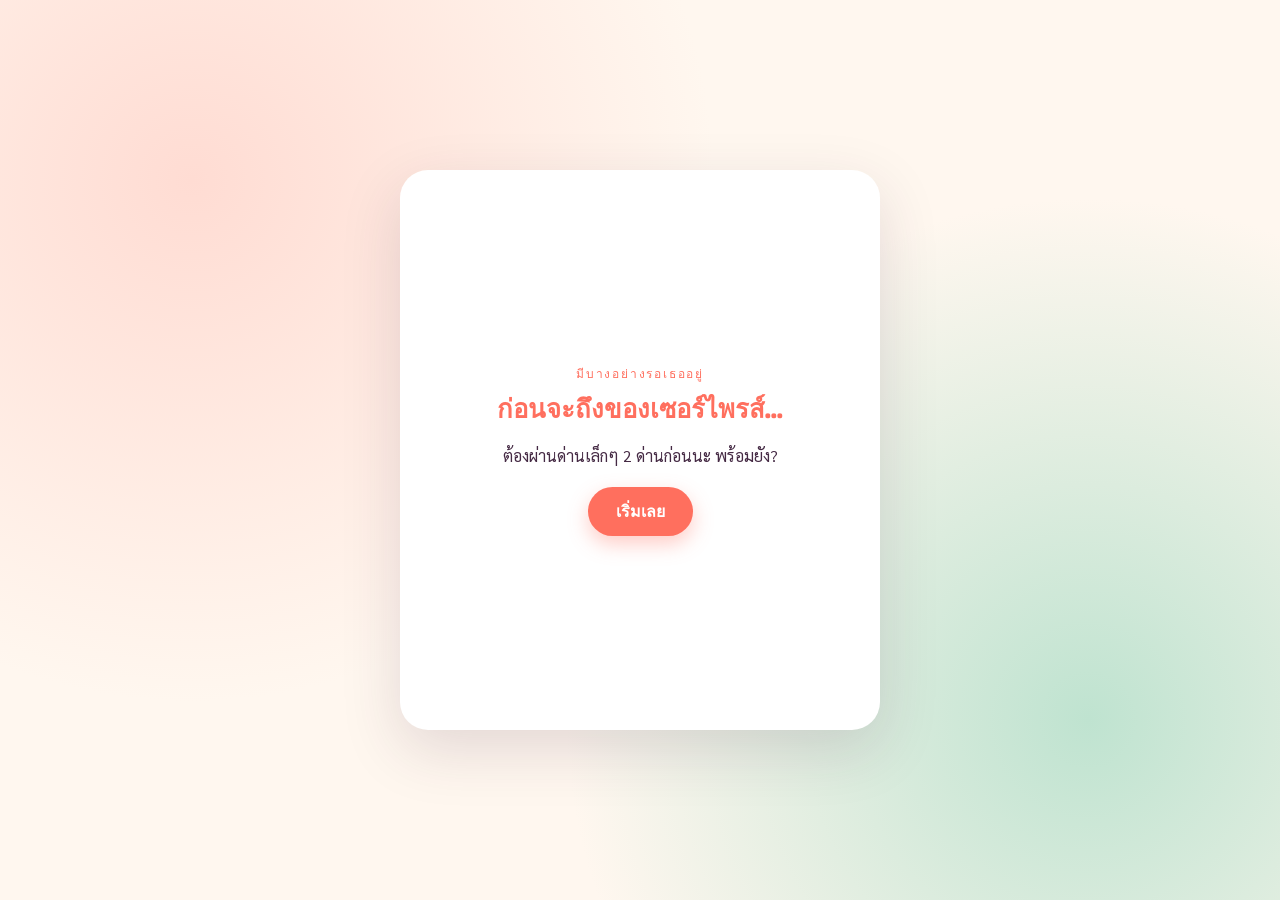
==== index.html @ 5841a3fa "Add files via upload" ====
<!DOCTYPE html>
<html lang="th">
<head>
<meta charset="UTF-8">
<meta name="viewport" content="width=device-width, initial-scale=1.0">
<title>เซอร์ไพรส์ลับ</title>
<link rel="preconnect" href="https://fonts.googleapis.com">
<link href="https://fonts.googleapis.com/css2?family=Fredoka:wght@400;600;700&family=Sarabun:wght@400;500;700&display=swap" rel="stylesheet">
<link rel="stylesheet" href="style.css">
</head>
<body>

<div class="stage" id="stage">

  <!-- Screen 0: Intro -->
  <div class="screen active" id="screen-intro">
    <div class="eyebrow">มีบางอย่างรอเธออยู่</div>
    <h1>ก่อนจะถึงของเซอร์ไพรส์...</h1>
    <p>ต้องผ่านด่านเล็กๆ 2 ด่านก่อนนะ พร้อมยัง?</p>
    <button onclick="goTo('screen-math')">เริ่มเลย</button>
  </div>

  <!-- Screen 1: Math game -->
  <div class="screen" id="screen-math">
    <div class="eyebrow">ด่านที่ 1</div>
    <h2>คำนวณให้ถูกนะ</h2>
    <div class="progress-dots" id="math-dots"></div>
    <div class="sum" id="math-question">2 + 2</div>
    <div class="choices" id="math-choices"></div>
    <div class="feedback" id="math-feedback"></div>
  </div>

  <!-- Screen 2: Block game -->
  <div class="screen" id="screen-block">
    <div class="eyebrow">ด่านที่ 2</div>
    <h2>ต่อบล็อกให้ครบ</h2>
    <p style="margin-bottom:8px;">กดปุ่ม "วาง" ตอนบล็อกอยู่ตรงกลางแนวๆ กัน ต่อให้ได้ 3 ชั้น</p>
    <div class="stack-count" id="stack-count">ต่อแล้ว 0 / 3</div>
    <div class="block-area" id="block-area"></div>
    <div class="game-msg" id="block-msg"></div>
    <button id="drop-btn" onclick="dropBlock()">วาง</button>
  </div>

  <!-- Screen 3: Envelope -->
  <div class="screen" id="screen-envelope">
    <div class="eyebrow">ผ่านครบแล้ว!</div>
    <h2>กดเปิดซองได้เลย</h2>
    <div class="envelope-wrap" onclick="openEnvelope()">
      <div class="envelope" id="envelope">
        <div class="env-body"></div>
        <div class="letter"><div class="letter-text">ปูเป้ 💛</div></div>
        <div class="env-flap"></div>
        <div class="seal">💌</div>
      </div>
    </div>
    <div class="hint" id="env-hint">แตะที่ซองเพื่อเปิด</div>
  </div>

</div>

<script src="script.js"></script>
</body>
</html>
---- style.css ----
:root{
    --cream:#FFF7EF;
    --blush:#FFDCD3;
    --coral:#FF6F5E;
    --plum:#452A44;
    --gold:#F3B94D;
    --mint:#BFE3D0;
  }
  *{box-sizing:border-box; -webkit-tap-highlight-color:transparent;}
  body{
    margin:0;
    min-height:100vh;
    background:
      radial-gradient(circle at 15% 20%, var(--blush) 0%, transparent 40%),
      radial-gradient(circle at 85% 80%, var(--mint) 0%, transparent 40%),
      var(--cream);
    font-family:'Sarabun', sans-serif;
    color:var(--plum);
    display:flex;
    align-items:center;
    justify-content:center;
    overflow-x:hidden;
    padding:20px;
  }
  .stage{
    width:100%;
    max-width:480px;
    min-height:560px;
    background:#fff;
    border-radius:28px;
    box-shadow:0 20px 60px rgba(69,42,68,0.15);
    padding:32px 28px;
    display:flex;
    flex-direction:column;
    align-items:center;
    justify-content:center;
    text-align:center;
    position:relative;
    overflow:hidden;
  }
  .screen{ display:none; width:100%; animation:fadeIn 0.5s ease; }
  .screen.active{ display:flex; flex-direction:column; align-items:center; }
  @keyframes fadeIn{ from{opacity:0; transform:translateY(12px);} to{opacity:1; transform:translateY(0);} }

  h1,h2{ font-family:'Fredoka', sans-serif; margin:0 0 8px; }
  h1{ font-size:1.6rem; color:var(--coral); }
  h2{ font-size:1.3rem; }
  p{ line-height:1.6; margin:6px 0 18px; }
  .eyebrow{
    font-family:'Fredoka', sans-serif;
    font-size:0.75rem;
    letter-spacing:0.15em;
    color:var(--coral);
    text-transform:uppercase;
    margin-bottom:6px;
  }

  button{
    font-family:'Fredoka', sans-serif;
    font-size:1rem;
    font-weight:600;
    border:none;
    border-radius:999px;
    padding:12px 28px;
    background:var(--coral);
    color:#fff;
    cursor:pointer;
    box-shadow:0 8px 20px rgba(255,111,94,0.35);
    transition:transform 0.15s ease;
  }
  button:hover{ transform:translateY(-2px); }
  button:active{ transform:translateY(0px) scale(0.97); }
  button:focus-visible{ outline:3px solid var(--gold); outline-offset:2px; }
  button.secondary{
    background:#fff;
    color:var(--coral);
    border:2px solid var(--coral);
    box-shadow:none;
  }

  .progress-dots{ display:flex; gap:6px; margin-bottom:18px; }
  .dot{ width:8px; height:8px; border-radius:50%; background:var(--blush); }
  .dot.done{ background:var(--coral); }

  /* Math game */
  .sum{
    font-family:'Fredoka', sans-serif;
    font-size:2.2rem;
    color:var(--plum);
    margin:10px 0 20px;
  }
  .choices{ display:grid; grid-template-columns:1fr 1fr; gap:12px; width:100%; }
  .choice-btn{
    background:var(--cream);
    color:var(--plum);
    border:2px solid var(--blush);
    font-size:1.1rem;
    padding:14px;
    box-shadow:none;
  }
  .choice-btn.correct{ background:var(--mint); border-color:var(--mint); }
  .choice-btn.wrong{ background:#FFD3D3; border-color:#FFD3D3; }
  .feedback{ min-height:22px; font-weight:600; margin-top:12px; }

  /* Block stacking game */
  .block-area{
    position:relative;
    width:100%;
    height:300px;
    background:linear-gradient(180deg, #FFF2E8 0%, #FFEAD9 100%);
    border-radius:18px;
    overflow:hidden;
    margin-bottom:16px;
  }
  .moving-block, .stacked-block{
    position:absolute;
    height:26px;
    border-radius:6px;
    box-shadow:0 3px 6px rgba(0,0,0,0.15);
  }
  .moving-block{ background:var(--coral); top:6px; }
  .stack-count{ font-family:'Fredoka', sans-serif; font-weight:600; margin-bottom:10px; }
  .game-msg{ min-height:22px; font-weight:600; }

  /* Envelope */
  .envelope-wrap{ margin:10px 0 24px; cursor:pointer; }
  .envelope{
    width:200px;
    height:130px;
    position:relative;
    margin:0 auto;
  }
  .env-body{
    position:absolute;
    inset:0;
    background:var(--coral);
    border-radius:8px;
  }
  .env-flap{
    position:absolute;
    top:0; left:0; right:0;
    height:0;
    border-left:100px solid transparent;
    border-right:100px solid transparent;
    border-top:65px solid #ff8a7c;
    transform-origin:top;
    transition:transform 0.6s ease;
    z-index:3;
  }
  .envelope.open .env-flap{ transform:rotateX(180deg); }
  .seal{
    position:absolute;
    top:48px; left:50%;
    transform:translateX(-50%);
    width:34px; height:34px;
    background:var(--gold);
    border-radius:50%;
    display:flex; align-items:center; justify-content:center;
    font-size:16px;
    z-index:4;
    box-shadow:0 3px 6px rgba(0,0,0,0.2);
    transition:opacity 0.3s ease;
  }
  .envelope.open .seal{ opacity:0; }
  .letter{
    position:absolute;
    left:15px; right:15px;
    bottom:6px;
    height:0;
    background:#fff;
    border-radius:6px;
    overflow:hidden;
    display:flex; align-items:center; justify-content:center;
    z-index:2;
    transition:height 0.5s ease 0.3s, top 0.5s ease 0.3s;
  }
  .envelope.open .letter{ height:150px; top:-40px; box-shadow:0 6px 16px rgba(0,0,0,0.15); }
  .letter-text{
    font-family:'Fredoka', sans-serif;
    font-size:1.6rem;
    color:var(--coral);
    opacity:0;
    transition:opacity 0.4s ease 0.8s;
    text-align:center;
    padding:8px;
  }
  .envelope.open .letter-text{ opacity:1; }

  .confetti{
    position:absolute;
    top:-10px;
    border-radius:2px;
    pointer-events:none;
  }

  .hint{ font-size:0.85rem; color:#8a7a89; margin-top:10px; }
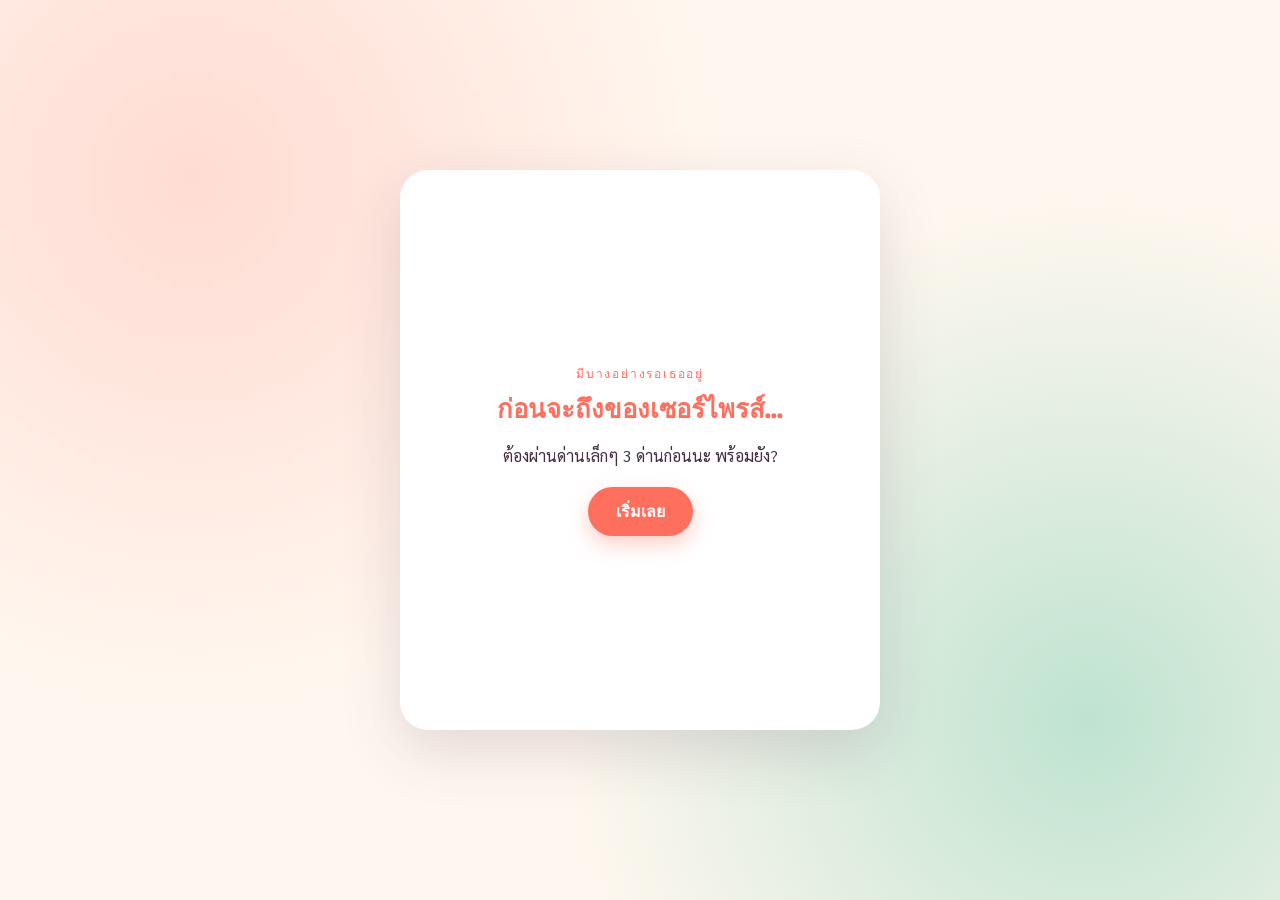
==== commit 63386baf: "Add files via upload" ====
--- a/index.html
+++ b/index.html
@@ -16,7 +16,7 @@
   <div class="screen active" id="screen-intro">
     <div class="eyebrow">มีบางอย่างรอเธออยู่</div>
     <h1>ก่อนจะถึงของเซอร์ไพรส์...</h1>
-    <p>ต้องผ่านด่านเล็กๆ 2 ด่านก่อนนะ พร้อมยัง?</p>
+    <p>ต้องผ่านด่านเล็กๆ 3 ด่านก่อนนะ พร้อมยัง?</p>
     <button onclick="goTo('screen-math')">เริ่มเลย</button>
   </div>
 
@@ -41,9 +41,18 @@
     <button id="drop-btn" onclick="dropBlock()">วาง</button>
   </div>
 
-  <!-- Screen 3: Envelope -->
+  <!-- Screen 3: Jigsaw puzzle -->
+  <div class="screen" id="screen-puzzle">
+    <div class="eyebrow">ด่านที่ 3</div>
+    <h2>ต่อจิ๊กซอให้ครบ</h2>
+    <p style="margin-bottom:8px;">ลากชิ้นส่วนไปวางให้ตรงช่องนะ</p>
+    <div class="puzzle-board" id="puzzle-board"></div>
+    <div class="game-msg" id="puzzle-msg"></div>
+  </div>
+
+  <!-- Screen 4: Envelope -->
   <div class="screen" id="screen-envelope">
-    <div class="eyebrow">ผ่านครบแล้ว!</div>
+    <div class="eyebrow" id="envelope-eyebrow">ผ่านครบแล้ว!</div>
     <h2>กดเปิดซองได้เลย</h2>
     <div class="envelope-wrap" onclick="openEnvelope()">
       <div class="envelope" id="envelope">
--- a/style.css
+++ b/style.css
@@ -122,6 +122,42 @@
   .stack-count{ font-family:'Fredoka', sans-serif; font-weight:600; margin-bottom:10px; }
   .game-msg{ min-height:22px; font-weight:600; }
 
+  /* Jigsaw puzzle */
+  .puzzle-board{
+    position:relative;
+    width:270px;
+    height:360px;
+    margin:0 auto 12px;
+    background:var(--blush);
+    border-radius:12px;
+    box-shadow:inset 0 0 0 2px var(--coral);
+  }
+  .puzzle-slot{
+    position:absolute;
+    box-sizing:border-box;
+    border:1px dashed rgba(69,42,68,0.15);
+  }
+  .puzzle-piece{
+    position:absolute;
+    box-sizing:border-box;
+    background-image:url('puzzle.jpg');
+    border-radius:4px;
+    box-shadow:0 3px 8px rgba(0,0,0,0.25);
+    cursor:grab;
+    touch-action:none;
+    transition:box-shadow 0.15s ease;
+    z-index:2;
+  }
+  .puzzle-piece.dragging{
+    z-index:10;
+    cursor:grabbing;
+    box-shadow:0 8px 18px rgba(0,0,0,0.35);
+  }
+  .puzzle-piece.placed{
+    box-shadow:0 1px 3px rgba(0,0,0,0.15);
+    outline:2px solid var(--mint);
+  }
+
   /* Envelope */
   .envelope-wrap{ margin:10px 0 24px; cursor:pointer; }
   .envelope{
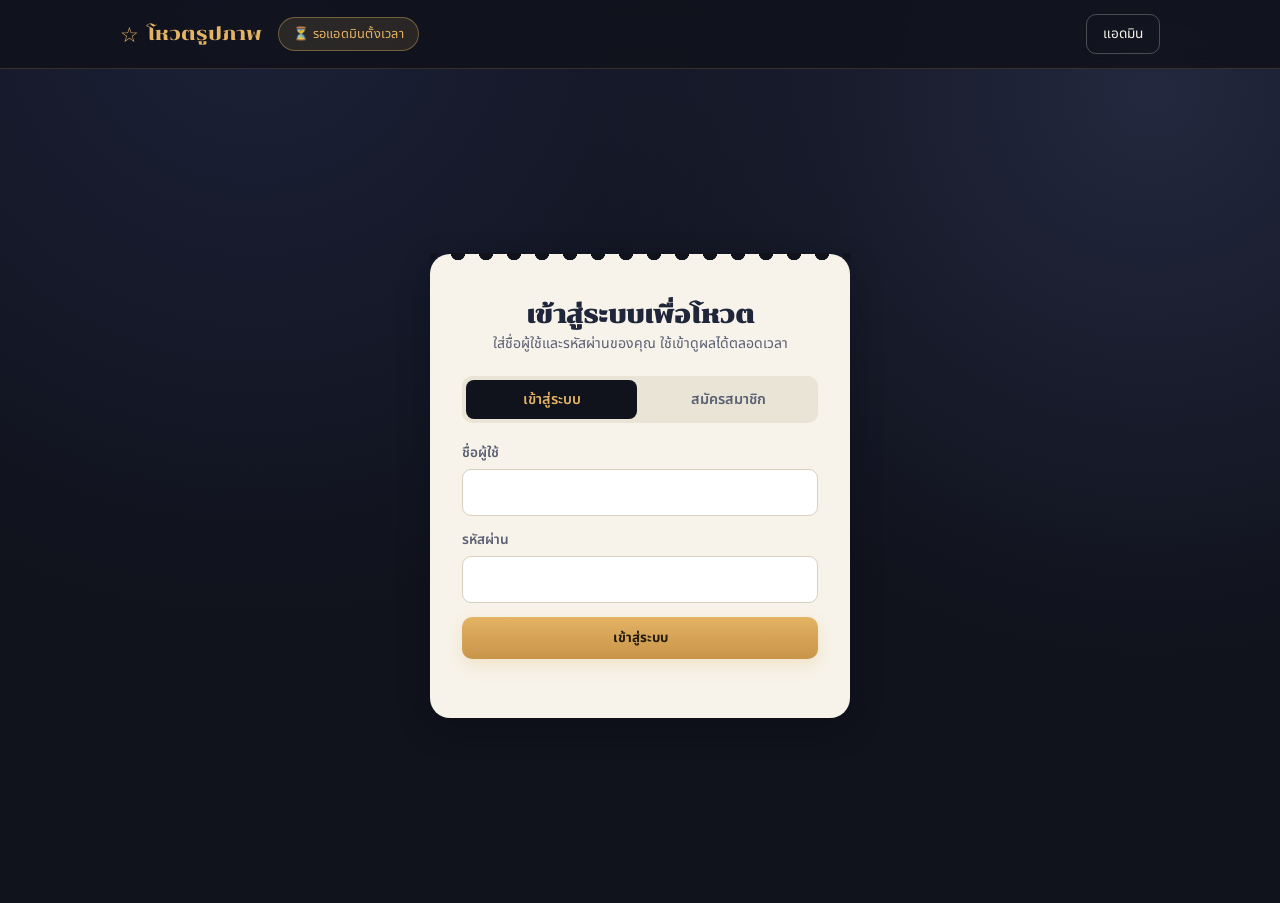
==== commit 76b299ae: "Add files via upload" ====
--- a/index.html
+++ b/index.html
@@ -3,70 +3,149 @@
 <head>
 <meta charset="UTF-8">
 <meta name="viewport" content="width=device-width, initial-scale=1.0">
-<title>เซอร์ไพรส์ลับ</title>
+<title>โหวตรูปภาพ</title>
 <link rel="preconnect" href="https://fonts.googleapis.com">
-<link href="https://fonts.googleapis.com/css2?family=Fredoka:wght@400;600;700&family=Sarabun:wght@400;500;700&display=swap" rel="stylesheet">
+<link href="https://fonts.googleapis.com/css2?family=Fraunces:opsz,wght@9..144,500;9..144,700;9..144,900&family=Chonburi&family=Noto+Sans+Thai:wght@400;500;600;700&display=swap" rel="stylesheet">
 <link rel="stylesheet" href="style.css">
 </head>
 <body>
 
-<div class="stage" id="stage">
+<!-- ===== HEADER ===== -->
+<header class="topbar">
+  <div class="topbar-inner">
+    <div class="brand">
+      <span class="brand-mark">☆</span>
+      <span class="brand-text">โหวตรูปภาพ</span>
+    </div>
+    <div id="statusPill" class="status-pill status-loading">กำลังตรวจสอบ…</div>
+    <div class="topbar-actions">
+      <span id="whoami" class="whoami hidden"></span>
+      <button id="logoutBtn" class="btn-ghost hidden">ออกจากระบบ</button>
+      <button id="openAdminBtn" class="btn-ghost">แอดมิน</button>
+    </div>
+  </div>
+</header>
 
-  <!-- Screen 0: Intro -->
-  <div class="screen active" id="screen-intro">
-    <div class="eyebrow">มีบางอย่างรอเธออยู่</div>
-    <h1>ก่อนจะถึงของเซอร์ไพรส์...</h1>
-    <p>ต้องผ่านด่านเล็กๆ 3 ด่านก่อนนะ พร้อมยัง?</p>
-    <button onclick="goTo('screen-math')">เริ่มเลย</button>
+<!-- ===== LOGIN / REGISTER (ผู้โหวต) ===== -->
+<main id="authScreen" class="auth-screen">
+  <div class="ticket-card">
+    <div class="ticket-perf"></div>
+    <h1 class="ticket-title">เข้าสู่ระบบเพื่อโหวต</h1>
+    <p class="ticket-sub">ใส่ชื่อผู้ใช้และรหัสผ่านของคุณ ใช้เข้าดูผลได้ตลอดเวลา</p>
+
+    <div class="tabs">
+      <button class="tab-btn active" data-tab="login">เข้าสู่ระบบ</button>
+      <button class="tab-btn" data-tab="register">สมัครสมาชิก</button>
+    </div>
+
+    <form id="loginForm" class="auth-form">
+      <label>ชื่อผู้ใช้
+        <input type="text" id="loginUser" autocomplete="username" required>
+      </label>
+      <label>รหัสผ่าน
+        <input type="password" id="loginPass" autocomplete="current-password" required>
+      </label>
+      <button type="submit" class="btn-primary">เข้าสู่ระบบ</button>
+      <p id="loginError" class="form-error"></p>
+    </form>
+
+    <form id="registerForm" class="auth-form hidden">
+      <label>ตั้งชื่อผู้ใช้
+        <input type="text" id="regUser" autocomplete="username" required>
+      </label>
+      <label>ตั้งรหัสผ่าน
+        <input type="password" id="regPass" autocomplete="new-password" required minlength="4">
+      </label>
+      <button type="submit" class="btn-primary">สมัครสมาชิก</button>
+      <p id="registerError" class="form-error"></p>
+    </form>
   </div>
+</main>
 
-  <!-- Screen 1: Math game -->
-  <div class="screen" id="screen-math">
-    <div class="eyebrow">ด่านที่ 1</div>
-    <h2>คำนวณให้ถูกนะ</h2>
-    <div class="progress-dots" id="math-dots"></div>
-    <div class="sum" id="math-question">2 + 2</div>
-    <div class="choices" id="math-choices"></div>
-    <div class="feedback" id="math-feedback"></div>
+<!-- ===== VOTING GALLERY ===== -->
+<main id="voteScreen" class="vote-screen hidden">
+  <section class="hero-msg">
+    <h2 id="heroTitle">การโหวตยังไม่เปิด</h2>
+    <p id="heroSub" class="hero-sub"></p>
+  </section>
+
+  <section id="gallery" class="gallery"></section>
+
+  <p id="emptyGallery" class="empty-note hidden">ยังไม่มีรูปภาพให้โหวตในขณะนี้</p>
+
+  <section id="publicResultsSection" class="hero-msg hidden" style="margin-top:46px;">
+    <h2 style="font-size:1.4rem;">🏆 ผลการโหวต</h2>
+    <div id="publicResults" class="results-board" style="max-width:520px;margin:18px auto 0;text-align:left;"></div>
+  </section>
+</main>
+
+<!-- ===== ADMIN LOGIN MODAL ===== -->
+<div id="adminLoginModal" class="modal-overlay hidden">
+  <div class="modal">
+    <button class="modal-close" data-close="adminLoginModal">×</button>
+    <h3>เข้าสู่ระบบแอดมิน</h3>
+    <form id="adminLoginForm">
+      <label>รหัสผ่านแอดมิน
+        <input type="password" id="adminPass" autocomplete="off" required>
+      </label>
+      <button type="submit" class="btn-primary">เข้าสู่ระบบ</button>
+      <p id="adminLoginError" class="form-error"></p>
+    </form>
   </div>
-
-  <!-- Screen 2: Block game -->
-  <div class="screen" id="screen-block">
-    <div class="eyebrow">ด่านที่ 2</div>
-    <h2>ต่อบล็อกให้ครบ</h2>
-    <p style="margin-bottom:8px;">กดปุ่ม "วาง" ตอนบล็อกอยู่ตรงกลางแนวๆ กัน ต่อให้ได้ 3 ชั้น</p>
-    <div class="stack-count" id="stack-count">ต่อแล้ว 0 / 3</div>
-    <div class="block-area" id="block-area"></div>
-    <div class="game-msg" id="block-msg"></div>
-    <button id="drop-btn" onclick="dropBlock()">วาง</button>
-  </div>
-
-  <!-- Screen 3: Jigsaw puzzle -->
-  <div class="screen" id="screen-puzzle">
-    <div class="eyebrow">ด่านที่ 3</div>
-    <h2>ต่อจิ๊กซอให้ครบ</h2>
-    <p style="margin-bottom:8px;">ลากชิ้นส่วนไปวางให้ตรงช่องนะ</p>
-    <div class="puzzle-board" id="puzzle-board"></div>
-    <div class="game-msg" id="puzzle-msg"></div>
-  </div>
-
-  <!-- Screen 4: Envelope -->
-  <div class="screen" id="screen-envelope">
-    <div class="eyebrow" id="envelope-eyebrow">ผ่านครบแล้ว!</div>
-    <h2>กดเปิดซองได้เลย</h2>
-    <div class="envelope-wrap" onclick="openEnvelope()">
-      <div class="envelope" id="envelope">
-        <div class="env-body"></div>
-        <div class="letter"><div class="letter-text">ปูเป้ 💛</div></div>
-        <div class="env-flap"></div>
-        <div class="seal">💌</div>
-      </div>
-    </div>
-    <div class="hint" id="env-hint">แตะที่ซองเพื่อเปิด</div>
-  </div>
-
 </div>
 
-<script src="script.js"></script>
+<!-- ===== ADMIN PANEL ===== -->
+<div id="adminScreen" class="admin-screen hidden">
+  <div class="admin-inner">
+    <div class="admin-header">
+      <h2>แผงควบคุมแอดมิน</h2>
+      <button id="closeAdminBtn" class="btn-ghost">ปิดแผงควบคุม</button>
+    </div>
+
+    <section class="admin-card">
+      <h3>1. ตั้งเวลาการโหวต</h3>
+      <div class="schedule-row">
+        <label>เปิดโหวต
+          <input type="datetime-local" id="startTime">
+        </label>
+        <label>ปิดโหวต
+          <input type="datetime-local" id="endTime">
+        </label>
+        <button id="saveScheduleBtn" class="btn-primary">บันทึกเวลา</button>
+      </div>
+      <p class="hint">ถ้าไม่ตั้งเวลา ระบบจะถือว่ายังไม่เปิดโหวต จนกว่าแอดมินจะกำหนด</p>
+    </section>
+
+    <section class="admin-card">
+      <h3>2. เพิ่มรูปภาพเข้าประกวด</h3>
+      <form id="addImageForm" class="add-image-form">
+        <label>ชื่อรูป / ชื่อผู้เข้าประกวด
+          <input type="text" id="imgTitle" required>
+        </label>
+        <label>เลือกไฟล์รูปภาพ
+          <input type="file" id="imgFile" accept="image/*" required>
+        </label>
+        <img id="imgPreview" class="img-preview hidden">
+        <button type="submit" class="btn-primary">เพิ่มรูปภาพ</button>
+      </form>
+    </section>
+
+    <section class="admin-card">
+      <h3>3. รูปภาพทั้งหมด <span id="imgCount" class="count-badge">0</span></h3>
+      <div id="adminImageList" class="admin-image-list"></div>
+    </section>
+
+    <section class="admin-card">
+      <h3>4. ผลโหวตและประกาศผล</h3>
+      <div class="reveal-row">
+        <span id="revealStatus" class="reveal-status">ผลโหวต: ซ่อนอยู่</span>
+        <button id="toggleRevealBtn" class="btn-primary">เปิดเผยผลโหวต</button>
+      </div>
+      <div id="resultsBoard" class="results-board"></div>
+    </section>
+  </div>
+</div>
+
+<script src="app.js"></script>
 </body>
 </html>
--- a/style.css
+++ b/style.css
@@ -1,232 +1,283 @@
-  :root{
-    --cream:#FFF7EF;
-    --blush:#FFDCD3;
-    --coral:#FF6F5E;
-    --plum:#452A44;
-    --gold:#F3B94D;
-    --mint:#BFE3D0;
-  }
-  *{box-sizing:border-box; -webkit-tap-highlight-color:transparent;}
-  body{
-    margin:0;
-    min-height:100vh;
-    background:
-      radial-gradient(circle at 15% 20%, var(--blush) 0%, transparent 40%),
-      radial-gradient(circle at 85% 80%, var(--mint) 0%, transparent 40%),
-      var(--cream);
-    font-family:'Sarabun', sans-serif;
-    color:var(--plum);
-    display:flex;
-    align-items:center;
-    justify-content:center;
-    overflow-x:hidden;
-    padding:20px;
-  }
-  .stage{
-    width:100%;
-    max-width:480px;
-    min-height:560px;
-    background:#fff;
-    border-radius:28px;
-    box-shadow:0 20px 60px rgba(69,42,68,0.15);
-    padding:32px 28px;
-    display:flex;
-    flex-direction:column;
-    align-items:center;
-    justify-content:center;
-    text-align:center;
-    position:relative;
-    overflow:hidden;
-  }
-  .screen{ display:none; width:100%; animation:fadeIn 0.5s ease; }
-  .screen.active{ display:flex; flex-direction:column; align-items:center; }
-  @keyframes fadeIn{ from{opacity:0; transform:translateY(12px);} to{opacity:1; transform:translateY(0);} }
-
-  h1,h2{ font-family:'Fredoka', sans-serif; margin:0 0 8px; }
-  h1{ font-size:1.6rem; color:var(--coral); }
-  h2{ font-size:1.3rem; }
-  p{ line-height:1.6; margin:6px 0 18px; }
-  .eyebrow{
-    font-family:'Fredoka', sans-serif;
-    font-size:0.75rem;
-    letter-spacing:0.15em;
-    color:var(--coral);
-    text-transform:uppercase;
-    margin-bottom:6px;
-  }
-
-  button{
-    font-family:'Fredoka', sans-serif;
-    font-size:1rem;
-    font-weight:600;
-    border:none;
-    border-radius:999px;
-    padding:12px 28px;
-    background:var(--coral);
-    color:#fff;
-    cursor:pointer;
-    box-shadow:0 8px 20px rgba(255,111,94,0.35);
-    transition:transform 0.15s ease;
-  }
-  button:hover{ transform:translateY(-2px); }
-  button:active{ transform:translateY(0px) scale(0.97); }
-  button:focus-visible{ outline:3px solid var(--gold); outline-offset:2px; }
-  button.secondary{
-    background:#fff;
-    color:var(--coral);
-    border:2px solid var(--coral);
-    box-shadow:none;
-  }
-
-  .progress-dots{ display:flex; gap:6px; margin-bottom:18px; }
-  .dot{ width:8px; height:8px; border-radius:50%; background:var(--blush); }
-  .dot.done{ background:var(--coral); }
-
-  /* Math game */
-  .sum{
-    font-family:'Fredoka', sans-serif;
-    font-size:2.2rem;
-    color:var(--plum);
-    margin:10px 0 20px;
-  }
-  .choices{ display:grid; grid-template-columns:1fr 1fr; gap:12px; width:100%; }
-  .choice-btn{
-    background:var(--cream);
-    color:var(--plum);
-    border:2px solid var(--blush);
-    font-size:1.1rem;
-    padding:14px;
-    box-shadow:none;
-  }
-  .choice-btn.correct{ background:var(--mint); border-color:var(--mint); }
-  .choice-btn.wrong{ background:#FFD3D3; border-color:#FFD3D3; }
-  .feedback{ min-height:22px; font-weight:600; margin-top:12px; }
-
-  /* Block stacking game */
-  .block-area{
-    position:relative;
-    width:100%;
-    height:300px;
-    background:linear-gradient(180deg, #FFF2E8 0%, #FFEAD9 100%);
-    border-radius:18px;
-    overflow:hidden;
-    margin-bottom:16px;
-  }
-  .moving-block, .stacked-block{
-    position:absolute;
-    height:26px;
-    border-radius:6px;
-    box-shadow:0 3px 6px rgba(0,0,0,0.15);
-  }
-  .moving-block{ background:var(--coral); top:6px; }
-  .stack-count{ font-family:'Fredoka', sans-serif; font-weight:600; margin-bottom:10px; }
-  .game-msg{ min-height:22px; font-weight:600; }
-
-  /* Jigsaw puzzle */
-  .puzzle-board{
-    position:relative;
-    width:270px;
-    height:360px;
-    margin:0 auto 12px;
-    background:var(--blush);
-    border-radius:12px;
-    box-shadow:inset 0 0 0 2px var(--coral);
-  }
-  .puzzle-slot{
-    position:absolute;
-    box-sizing:border-box;
-    border:1px dashed rgba(69,42,68,0.15);
-  }
-  .puzzle-piece{
-    position:absolute;
-    box-sizing:border-box;
-    background-image:url('puzzle.jpg');
-    border-radius:4px;
-    box-shadow:0 3px 8px rgba(0,0,0,0.25);
-    cursor:grab;
-    touch-action:none;
-    transition:box-shadow 0.15s ease;
-    z-index:2;
-  }
-  .puzzle-piece.dragging{
-    z-index:10;
-    cursor:grabbing;
-    box-shadow:0 8px 18px rgba(0,0,0,0.35);
-  }
-  .puzzle-piece.placed{
-    box-shadow:0 1px 3px rgba(0,0,0,0.15);
-    outline:2px solid var(--mint);
-  }
-
-  /* Envelope */
-  .envelope-wrap{ margin:10px 0 24px; cursor:pointer; }
-  .envelope{
-    width:200px;
-    height:130px;
-    position:relative;
-    margin:0 auto;
-  }
-  .env-body{
-    position:absolute;
-    inset:0;
-    background:var(--coral);
-    border-radius:8px;
-  }
-  .env-flap{
-    position:absolute;
-    top:0; left:0; right:0;
-    height:0;
-    border-left:100px solid transparent;
-    border-right:100px solid transparent;
-    border-top:65px solid #ff8a7c;
-    transform-origin:top;
-    transition:transform 0.6s ease;
-    z-index:3;
-  }
-  .envelope.open .env-flap{ transform:rotateX(180deg); }
-  .seal{
-    position:absolute;
-    top:48px; left:50%;
-    transform:translateX(-50%);
-    width:34px; height:34px;
-    background:var(--gold);
-    border-radius:50%;
-    display:flex; align-items:center; justify-content:center;
-    font-size:16px;
-    z-index:4;
-    box-shadow:0 3px 6px rgba(0,0,0,0.2);
-    transition:opacity 0.3s ease;
-  }
-  .envelope.open .seal{ opacity:0; }
-  .letter{
-    position:absolute;
-    left:15px; right:15px;
-    bottom:6px;
-    height:0;
-    background:#fff;
-    border-radius:6px;
-    overflow:hidden;
-    display:flex; align-items:center; justify-content:center;
-    z-index:2;
-    transition:height 0.5s ease 0.3s, top 0.5s ease 0.3s;
-  }
-  .envelope.open .letter{ height:150px; top:-40px; box-shadow:0 6px 16px rgba(0,0,0,0.15); }
-  .letter-text{
-    font-family:'Fredoka', sans-serif;
-    font-size:1.6rem;
-    color:var(--coral);
-    opacity:0;
-    transition:opacity 0.4s ease 0.8s;
-    text-align:center;
-    padding:8px;
-  }
-  .envelope.open .letter-text{ opacity:1; }
-
-  .confetti{
-    position:absolute;
-    top:-10px;
-    border-radius:2px;
-    pointer-events:none;
-  }
-
-  .hint{ font-size:0.85rem; color:#8a7a89; margin-top:10px; }
+/* =========================================================
+   TOKENS
+   ========================================================= */
+:root{
+  --navy-950:#10121c;
+  --navy-900:#161a29;
+  --navy-800:#20263a;
+  --paper:#f7f3ea;
+  --paper-dim:#eae4d6;
+  --gold:#e4b363;
+  --gold-dark:#c8944a;
+  --teal:#2a9d8f;
+  --red:#c1554a;
+  --ink:#20263a;
+  --ink-soft:#5a5f72;
+
+  --font-display:'Chonburi','Fraunces',serif;
+  --font-body:'Noto Sans Thai','Fraunces',sans-serif;
+
+  --radius-lg:20px;
+  --radius-md:12px;
+  --shadow-soft:0 10px 30px rgba(10,12,20,.35);
+}
+
+*{box-sizing:border-box;}
+html,body{margin:0;padding:0;}
+body{
+  background:
+    radial-gradient(circle at 20% 0%, #1c2138 0%, transparent 45%),
+    radial-gradient(circle at 90% 10%, #23283f 0%, transparent 40%),
+    var(--navy-950);
+  color:var(--paper);
+  font-family:var(--font-body);
+  min-height:100vh;
+}
+.hidden{display:none !important;}
+button{font-family:inherit;cursor:pointer;}
+input{font-family:inherit;}
+
+/* =========================================================
+   TOPBAR
+   ========================================================= */
+.topbar{
+  position:sticky;top:0;z-index:20;
+  background:rgba(16,18,28,.85);
+  backdrop-filter:blur(10px);
+  border-bottom:1px solid rgba(228,179,99,.18);
+}
+.topbar-inner{
+  max-width:1080px;margin:0 auto;
+  display:flex;align-items:center;gap:16px;
+  padding:14px 20px;
+}
+.brand{display:flex;align-items:center;gap:8px;font-family:var(--font-display);font-size:1.15rem;color:var(--gold);}
+.brand-mark{font-size:1.3rem;}
+.status-pill{
+  font-size:.8rem;padding:6px 14px;border-radius:999px;
+  border:1px solid rgba(255,255,255,.15);
+  letter-spacing:.02em;
+}
+.status-loading{color:#9aa0b4;}
+.status-open{background:rgba(42,157,143,.15);color:var(--teal);border-color:rgba(42,157,143,.4);}
+.status-closed{background:rgba(193,85,74,.12);color:#e08078;border-color:rgba(193,85,74,.4);}
+.status-scheduled{background:rgba(228,179,99,.12);color:var(--gold);border-color:rgba(228,179,99,.4);}
+.topbar-actions{margin-left:auto;display:flex;align-items:center;gap:10px;}
+.whoami{font-size:.85rem;color:#b9bccb;}
+
+.btn-primary{
+  background:linear-gradient(180deg,var(--gold),var(--gold-dark));
+  color:#241a08;border:none;font-weight:700;
+  padding:11px 20px;border-radius:10px;
+  box-shadow:0 6px 16px rgba(228,179,99,.25);
+  transition:transform .12s ease, box-shadow .12s ease;
+}
+.btn-primary:hover{transform:translateY(-1px);box-shadow:0 10px 22px rgba(228,179,99,.35);}
+.btn-primary:active{transform:translateY(0);}
+
+.btn-ghost{
+  background:transparent;border:1px solid rgba(247,243,234,.25);
+  color:var(--paper);padding:9px 16px;border-radius:10px;
+  font-size:.85rem;transition:background .12s ease;
+}
+.btn-ghost:hover{background:rgba(247,243,234,.08);}
+
+/* =========================================================
+   AUTH SCREEN — ticket card signature element
+   ========================================================= */
+.auth-screen{
+  min-height:calc(100vh - 66px);
+  display:flex;align-items:center;justify-content:center;
+  padding:40px 20px;
+}
+.ticket-card{
+  position:relative;
+  width:100%;max-width:420px;
+  background:var(--paper);
+  color:var(--ink);
+  border-radius:var(--radius-lg);
+  padding:38px 32px 30px;
+  box-shadow:var(--shadow-soft);
+}
+.ticket-perf{
+  position:absolute;top:-1px;left:0;right:0;height:14px;
+  background-image:radial-gradient(circle 7px, var(--navy-950) 7px, transparent 7.5px);
+  background-size:28px 14px;
+  background-position:14px -7px;
+  background-repeat:repeat-x;
+}
+.ticket-title{
+  font-family:var(--font-display);
+  color:var(--ink);
+  font-size:1.5rem;margin:8px 0 4px;text-align:center;
+}
+.ticket-sub{
+  text-align:center;color:var(--ink-soft);font-size:.88rem;
+  margin:0 0 22px;
+}
+.tabs{display:flex;gap:6px;background:var(--paper-dim);padding:4px;border-radius:10px;margin-bottom:20px;}
+.tab-btn{
+  flex:1;border:none;background:transparent;padding:9px 0;
+  border-radius:8px;font-weight:600;color:var(--ink-soft);font-size:.9rem;
+}
+.tab-btn.active{background:var(--navy-950);color:var(--gold);}
+
+.auth-form{display:flex;flex-direction:column;gap:14px;}
+.auth-form label{display:flex;flex-direction:column;gap:6px;font-size:.85rem;color:var(--ink-soft);font-weight:600;}
+.auth-form input{
+  padding:11px 13px;border-radius:9px;border:1.5px solid #d8d1bf;
+  font-size:.95rem;background:#fff;color:var(--ink);
+}
+.auth-form input:focus{outline:2px solid var(--gold);outline-offset:1px;border-color:var(--gold);}
+.form-error{color:var(--red);font-size:.82rem;min-height:1.1em;margin:0;}
+
+/* =========================================================
+   VOTE SCREEN
+   ========================================================= */
+.vote-screen{max-width:1080px;margin:0 auto;padding:36px 20px 70px;}
+.hero-msg{text-align:center;margin-bottom:34px;}
+.hero-msg h2{font-family:var(--font-display);font-size:1.9rem;color:var(--gold);margin:0 0 8px;}
+.hero-sub{color:#b9bccb;font-size:.95rem;margin:0;}
+
+.gallery{
+  display:grid;
+  grid-template-columns:repeat(auto-fill,minmax(230px,1fr));
+  gap:22px;
+}
+.vote-card{
+  background:var(--paper);border-radius:16px;overflow:hidden;
+  box-shadow:var(--shadow-soft);
+  display:flex;flex-direction:column;
+  transition:transform .15s ease;
+}
+.vote-card:hover{transform:translateY(-3px);}
+.vote-card .thumb-wrap{aspect-ratio:1/1;overflow:hidden;background:#0d0f18;}
+.vote-card img{width:100%;height:100%;object-fit:cover;display:block;}
+.vote-card .card-body{padding:14px 14px 16px;color:var(--ink);}
+.vote-card .card-title{font-weight:700;font-size:.95rem;margin:0 0 10px;
+  overflow:hidden;text-overflow:ellipsis;white-space:nowrap;}
+.vote-btn{
+  width:100%;padding:10px 0;border-radius:9px;border:none;
+  background:var(--teal);color:#fff;font-weight:700;font-size:.9rem;
+  transition:background .12s ease;
+}
+.vote-btn:hover{background:#238377;}
+.vote-btn[disabled]{
+  background:var(--paper-dim);color:var(--ink-soft);cursor:default;
+}
+.vote-btn.voted{background:var(--gold);color:#241a08;}
+
+.empty-note{text-align:center;color:#8b8fa3;margin-top:60px;font-size:.95rem;}
+
+/* =========================================================
+   MODAL
+   ========================================================= */
+.modal-overlay{
+  position:fixed;inset:0;background:rgba(10,12,20,.72);
+  display:flex;align-items:center;justify-content:center;z-index:50;
+  padding:20px;
+}
+.modal{
+  position:relative;background:var(--paper);color:var(--ink);
+  border-radius:16px;padding:30px 26px;max-width:360px;width:100%;
+  box-shadow:var(--shadow-soft);
+}
+.modal h3{font-family:var(--font-display);margin:0 0 16px;font-size:1.15rem;}
+.modal-close{
+  position:absolute;top:10px;right:14px;background:none;border:none;
+  font-size:1.4rem;color:var(--ink-soft);
+}
+.modal form{display:flex;flex-direction:column;gap:12px;}
+.modal label{font-size:.85rem;font-weight:600;color:var(--ink-soft);display:flex;flex-direction:column;gap:6px;}
+.modal input{padding:10px 12px;border-radius:8px;border:1.5px solid #d8d1bf;font-size:.95rem;}
+
+/* =========================================================
+   ADMIN SCREEN
+   ========================================================= */
+.admin-screen{
+  position:fixed;inset:0;background:var(--navy-950);z-index:40;
+  overflow-y:auto;
+}
+.admin-inner{max-width:800px;margin:0 auto;padding:30px 20px 80px;}
+.admin-header{display:flex;align-items:center;justify-content:space-between;margin-bottom:24px;}
+.admin-header h2{font-family:var(--font-display);color:var(--gold);margin:0;font-size:1.5rem;}
+
+.admin-card{
+  background:var(--navy-900);border:1px solid rgba(228,179,99,.15);
+  border-radius:14px;padding:22px 22px 24px;margin-bottom:20px;
+}
+.admin-card h3{margin:0 0 16px;font-size:1.02rem;color:var(--paper);}
+.count-badge{
+  display:inline-block;background:var(--gold);color:#241a08;
+  font-size:.75rem;font-weight:700;padding:2px 9px;border-radius:999px;margin-left:6px;
+}
+.hint{color:#8b8fa3;font-size:.8rem;margin:10px 0 0;}
+
+.schedule-row{display:flex;flex-wrap:wrap;gap:14px;align-items:flex-end;}
+.schedule-row label{display:flex;flex-direction:column;gap:6px;font-size:.82rem;color:#b9bccb;}
+.schedule-row input{
+  padding:9px 11px;border-radius:8px;border:1px solid rgba(255,255,255,.15);
+  background:var(--navy-800);color:var(--paper);font-size:.9rem;
+}
+
+.add-image-form{display:flex;flex-direction:column;gap:14px;max-width:380px;}
+.add-image-form label{display:flex;flex-direction:column;gap:6px;font-size:.85rem;color:#b9bccb;}
+.add-image-form input[type="text"]{
+  padding:10px 12px;border-radius:8px;border:1px solid rgba(255,255,255,.15);
+  background:var(--navy-800);color:var(--paper);
+}
+.add-image-form input[type="file"]{color:#b9bccb;font-size:.85rem;}
+.img-preview{width:140px;height:140px;object-fit:cover;border-radius:10px;border:1px solid rgba(255,255,255,.15);}
+
+.admin-image-list{display:flex;flex-direction:column;gap:10px;}
+.admin-image-row{
+  display:flex;align-items:center;gap:14px;
+  background:var(--navy-800);border-radius:10px;padding:10px 12px;
+}
+.admin-image-row img{width:52px;height:52px;object-fit:cover;border-radius:8px;flex-shrink:0;}
+.admin-image-row .row-title{flex:1;font-size:.9rem;color:var(--paper);}
+.admin-image-row .row-votes{font-size:.8rem;color:var(--gold);white-space:nowrap;}
+.row-delete{
+  background:rgba(193,85,74,.15);color:#e08078;border:1px solid rgba(193,85,74,.35);
+  padding:6px 12px;border-radius:8px;font-size:.78rem;
+}
+.row-delete:hover{background:rgba(193,85,74,.28);}
+.no-items{color:#8b8fa3;font-size:.85rem;}
+
+.reveal-row{display:flex;align-items:center;gap:16px;flex-wrap:wrap;margin-bottom:14px;}
+.reveal-status{font-size:.88rem;color:#b9bccb;}
+
+.results-board{display:flex;flex-direction:column;gap:8px;}
+.result-row{
+  display:flex;align-items:center;gap:12px;
+  background:var(--navy-800);border-radius:10px;padding:10px 14px;
+}
+.result-row.rank-1{
+  background:linear-gradient(90deg,rgba(228,179,99,.22),var(--navy-800));
+  border:1px solid rgba(228,179,99,.5);
+}
+.result-rank{font-family:var(--font-display);font-size:1.1rem;color:var(--gold);width:28px;}
+.result-thumb{width:40px;height:40px;object-fit:cover;border-radius:6px;}
+.result-title{flex:1;font-size:.9rem;color:var(--paper);}
+.result-votes{font-size:.85rem;color:var(--gold);font-weight:700;}
+.crown{margin-left:4px;}
+
+/* =========================================================
+   RESPONSIVE
+   ========================================================= */
+@media (max-width:560px){
+  .topbar-inner{flex-wrap:wrap;row-gap:8px;}
+  .status-pill{order:3;width:100%;text-align:center;}
+  .ticket-card{padding:30px 22px 24px;}
+  .schedule-row{flex-direction:column;align-items:stretch;}
+}
+
+/* Reduced motion */
+@media (prefers-reduced-motion: reduce){
+  *{transition:none !important;}
+}
+
+/* Visible keyboard focus */
+a:focus-visible, button:focus-visible, input:focus-visible{
+  outline:2px solid var(--gold);outline-offset:2px;
+}
